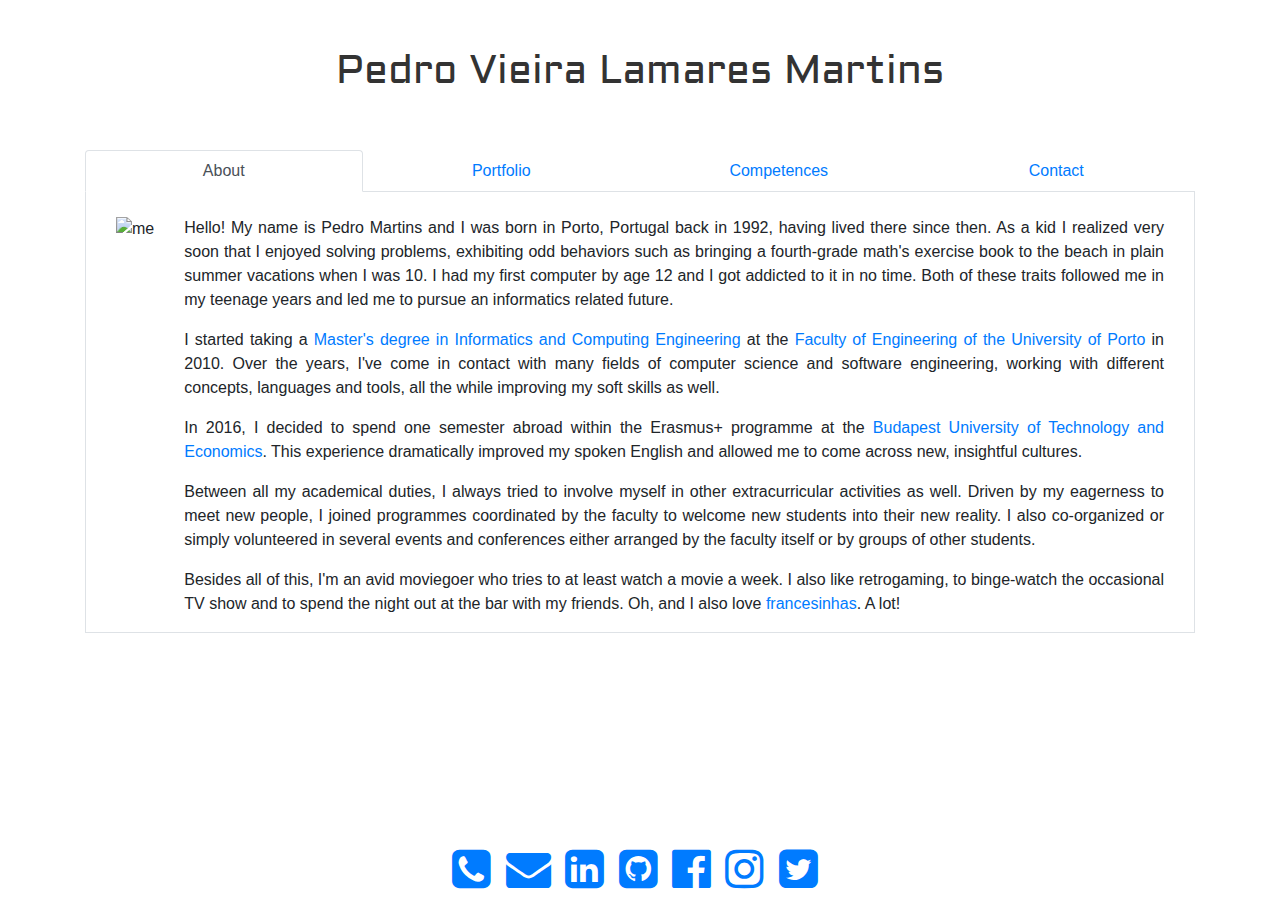
==== index.html @ bac36795 "Added structure, about and projects page." ====
<!DOCTYPE html>
<html lang="en">

<head>
    <title>Pedro Martins | Software Engineer</title>
    <meta charset="utf-8">
    <meta name="viewport" content="width=device-width, initial-scale=1">
    <link rel="stylesheet" href="https://cdnjs.cloudflare.com/ajax/libs/font-awesome/4.7.0/css/font-awesome.min.css">
    <link rel="stylesheet" href="https://maxcdn.bootstrapcdn.com/bootstrap/4.1.0/css/bootstrap.min.css">
    <link rel="stylesheet" type="text/css" href="css/myStyle.css">

    <link href='https://fonts.googleapis.com/css?family=Aldrich' rel='stylesheet'>
    <script src="https://ajax.googleapis.com/ajax/libs/jquery/3.3.1/jquery.min.js"></script>
    <script src="https://cdnjs.cloudflare.com/ajax/libs/popper.js/1.14.0/umd/popper.min.js"></script>
    <script src="https://maxcdn.bootstrapcdn.com/bootstrap/4.1.0/js/bootstrap.min.js"></script>

    <script>
        $(function() {
            $("#aboutTabContent").load("html/about.html");
            $("#projectsTabContent").load("html/projects.html");
			$('[data-toggle="popover"]').popover();  
        });		
    </script>

</head>

<body>
    <div id="nameID" class="container">
        <h1 id="myName" class="text-center">Pedro Vieira Lamares Martins</h1>
    </div>
    <div class="container">
        <ul class="nav nav-tabs nav-justified" role="tablist">
            <li class="nav-item">
                <a class="nav-link active" data-toggle="tab" href="#aboutTab">About</a>
            </li>
            <li class="nav-item">
                <a class="nav-link" data-toggle="tab" href="#projectsTab">Portfolio</a>
            </li>
            <li class="nav-item">
                <a class="nav-link" data-toggle="tab" href="#menu2">Competences</a>
            </li>
            <li class="nav-item">
                <a class="nav-link" data-toggle="tab" href="#menu3">Contact</a>
            </li>
        </ul>

        <!-- Tab panes -->
        <div class="tab-content">
            <div id="aboutTab" class="container fade show tab-pane active border border-top-0">
                <br>
                <div id="aboutTabContent"></div>
            </div>

            <div id="projectsTab" class="container tab-pane fade border border-top-0">
                <br>
                <div id="projectsTabContent"></div>
            </div>

            <div id="menu2" class="container tab-pane fade border border-top-0">
                <br>
                <h3>Menu 2</h3>
                <p>Sed ut Sed ut perspiciatis unde omnis iste natus error sit voluptatem accusantium doloremque laudantium, totam rem aperiam.Sed ut perspiciatis unde omnis iste natus error sit voluptatem accusantium doloremque laudantium, totam rem aperiam.Sed ut perspiciatis unde omnis iste natus error sit voluptatem accusantium doloremque laudantium, totam rem aperiam.Sed ut perspiciatis unde omnis iste natus error sit voluptatem accusantium doloremque laudantium, totam rem aperiam.Sed ut perspiciatis unde omnis iste natus error sit voluptatem accusantium doloremque laudantium, totam rem aperiam.Sed ut perspiciatis unde omnis iste natus error sit voluptatem accusantium doloremque laudantium, totam rem aperiam.Sed ut perspiciatis unde omnis iste natus error sit voluptatem accusantium doloremque laudantium, totam rem aperiam.Sed ut perspiciatis unde omnis iste natus error sit voluptatem accusantium doloremque laudantium, totam rem aperiam.Sed ut perspiciatis unde omnis iste natus error sit voluptatem accusantium doloremque laudantium, totam rem aperiam.Sed ut perspiciatis unde omnis iste natus error sit voluptatem accusantium doloremque laudantium, totam rem aperiam.Sed ut perspiciatis unde omnis iste natus error sit voluptatem accusantium doloremque laudantium, totam rem aperiam.Sed ut perspiciatis unde omnis iste natus error sit voluptatem accusantium doloremque laudantium, totam rem aperiam.Sed ut perspiciatis unde omnis iste natus error sit voluptatem accusantium doloremque laudantium, totam rem aperiam.Sed ut perspiciatis unde omnis iste natus error sit voluptatem accusantium doloremque laudantium, totam rem aperiam.Sed ut perspiciatis unde omnis iste natus error sit voluptatem accusantium doloremque laudantium, totam rem aperiam.Sed ut perspiciatis unde omnis iste natus error sit voluptatem accusantium doloremque laudantium, totam rem aperiam.Sed ut perspiciatis unde omnis iste natus error sit voluptatem accusantium doloremque laudantium, totam rem aperiam.Sed ut perspiciatis unde omnis iste natus error sit voluptatem accusantium doloremque laudantium, totam rem aperiam.Sed ut perspiciatis unde omnis iste natus error sit voluptatem accusantium doloremque laudantium, totam rem aperiam.Sed ut perspiciatis unde omnis iste natus error sit voluptatem accusantium doloremque laudantium, totam rem aperiam.Sed ut perspiciatis unde omnis iste natus error sit voluptatem accusantium doloremque laudantium, totam rem aperiam.Sed ut perspiciatis unde omnis iste natus error sit voluptatem accusantium doloremque laudantium, totam rem aperiam.Sed ut perspiciatis unde omnis iste natus error sit voluptatem accusantium doloremque laudantium, totam rem aperiam.Sed ut perspiciatis unde omnis iste natus error sit voluptatem accusantium doloremque laudantium, totam rem aperiam.Sed ut perspiciatis unde omnis iste natus error sit voluptatem accusantium doloremque laudantium, totam rem aperiam.Sed ut perspiciatis unde omnis iste natus error sit voluptatem accusantium doloremque laudantium, totam rem aperiam.Sed ut perspiciatis unde omnis iste natus error sit voluptatem accusantium doloremque laudantium, totam rem aperiam.Sed ut perspiciatis unde omnis iste natus error sit voluptatem accusantium doloremque laudantium, totam rem aperiam.Sed ut perspiciatis unde omnis iste natus error sit voluptatem accusantium doloremque laudantium, totam rem aperiam.Sed ut perspiciatis unde omnis iste natus error sit voluptatem accusantium doloremque laudantium, totam rem aperiam.Sed ut perspiciatis unde omnis iste natus error sit voluptatem accusantium doloremque laudantium, totam rem aperiam.perspiciatis unde omnis iste natus error sit voluptatem accusantium doloremque laudantium, totam rem aperiam.</p>
            </div>
            <div id="menu3" class="container tab-pane fade border border-top-0">
                <br>
                <h3>Menu 3</h3>
                <p>Sed ut Sed ut perspiciatis unde omnis iste natus error sit voluptatem accusantium doloremque laudantium, totam rem aperiam.Sed ut perspiciatis unde omnis iste natus error sit voluptatem accusantium doloremque laudantium, totam rem aperiam.Sed ut perspiciatis unde omnis iste natus error sit voluptatem accusantium doloremque laudantium, totam rem aperiam.Sed ut perspiciatis unde omnis iste natus error sit voluptatem accusantium doloremque laudantium, totam rem aperiam.Sed ut perspiciatis unde omnis iste natus error sit voluptatem accusantium doloremque laudantium, totam rem aperiam.Sed ut perspiciatis unde omnis iste natus error sit voluptatem accusantium doloremque laudantium, totam rem aperiam.Sed ut perspiciatis unde omnis iste natus error sit voluptatem accusantium doloremque laudantium, totam rem aperiam.Sed ut perspiciatis unde omnis iste natus error sit voluptatem accusantium doloremque laudantium, totam rem aperiam.Sed ut perspiciatis unde omnis iste natus error sit voluptatem accusantium doloremque laudantium, totam rem aperiam.Sed ut perspiciatis unde omnis iste natus error sit voluptatem accusantium doloremque laudantium, totam rem aperiam.Sed ut perspiciatis unde omnis iste natus error sit voluptatem accusantium doloremque laudantium, totam rem aperiam.Sed ut perspiciatis unde omnis iste natus error sit voluptatem accusantium doloremque laudantium, totam rem aperiam.Sed ut perspiciatis unde omnis iste natus error sit voluptatem accusantium doloremque laudantium, totam rem aperiam.Sed ut perspiciatis unde omnis iste natus error sit voluptatem accusantium doloremque laudantium, totam rem aperiam.Sed ut perspiciatis unde omnis iste natus error sit voluptatem accusantium doloremque laudantium, totam rem aperiam.Sed ut perspiciatis unde omnis iste natus error sit voluptatem accusantium doloremque laudantium, totam rem aperiam.Sed ut perspiciatis unde omnis iste natus error sit voluptatem accusantium doloremque laudantium, totam rem aperiam.Sed ut perspiciatis unde omnis iste natus error sit voluptatem accusantium doloremque laudantium, totam rem aperiam.Sed ut perspiciatis unde omnis iste natus error sit voluptatem accusantium doloremque laudantium, totam rem aperiam.Sed ut perspiciatis unde omnis iste natus error sit voluptatem accusantium doloremque laudantium, totam rem aperiam.Sed ut perspiciatis unde omnis iste natus error sit voluptatem accusantium doloremque laudantium, totam rem aperiam.Sed ut perspiciatis unde omnis iste natus error sit voluptatem accusantium doloremque laudantium, totam rem aperiam.Sed ut perspiciatis unde omnis iste natus error sit voluptatem accusantium doloremque laudantium, totam rem aperiam.Sed ut perspiciatis unde omnis iste natus error sit voluptatem accusantium doloremque laudantium, totam rem aperiam.Sed ut perspiciatis unde omnis iste natus error sit voluptatem accusantium doloremque laudantium, totam rem aperiam.Sed ut perspiciatis unde omnis iste natus error sit voluptatem accusantium doloremque laudantium, totam rem aperiam.Sed ut perspiciatis unde omnis iste natus error sit voluptatem accusantium doloremque laudantium, totam rem aperiam.Sed ut perspiciatis unde omnis iste natus error sit voluptatem accusantium doloremque laudantium, totam rem aperiam.Sed ut perspiciatis unde omnis iste natus error sit voluptatem accusantium doloremque laudantium, totam rem aperiam.Sed ut perspiciatis unde omnis iste natus error sit voluptatem accusantium doloremque laudantium, totam rem aperiam.Sed ut perspiciatis unde omnis iste natus error sit voluptatem accusantium doloremque laudantium, totam rem aperiam.perspiciatis unde omnis iste natus error sit voluptatem accusantium doloremque laudantium, totam rem aperiam.</p>
            </div>
        </div>
    </div>

    <footer class="footer">
		<a href="#" data-toggle="popover" data-placement="top" data-trigger="focus" data-content="+351 913291154"><i class="iconsFooter fa fa-phone-square"></i></a>
		<a href="#" data-toggle="popover" data-placement="top" data-trigger="focus" data-content="pedrovlmartins@gmail.com"><i class="iconsFooter fa fa-envelope"></i></a>
        <a href="https://www.linkedin.com/in/pedrovlmartins/" class="iconsFooter" title="Linkedin"><i class="fa fa-linkedin-square"></i></a>
        <a href="https://github.com/pedrovlmartins" class="iconsFooter" title="GitHub"><i class="fa fa-github-square"></i></a>
        <a href="https://www.facebook.com/pedrovlmartins" class="iconsFooter" title="Facebook"><i class="fa fa-facebook-official"></i></a>
        <a href="https://www.instagram.com/pedrovlmartins/" class="iconsFooter" title="Instagram"><i class="fa fa-instagram"></i></a>
        <a href="https://twitter.com/pedrovlmartins" class="iconsFooter" title="Twitter"><i class="fa fa-twitter-square"></i></a>
    </footer>
</body>

</html>
---- css/myStyle.css ----
#nameID {
     width: 100%;
     color: #333333;
     height: 150px;
     margin: 0 auto;
     overflow: hidden;
     padding: 10px 0;
     align-items: center;
     justify-content: space-around;
     display: flex;
     font-family: 'Aldrich';
     font-size: 22px;
     float: none;
}
 #aboutTextID {
     text-align: justify;
     text-justify: inter-word;
}
 html {
     position: relative;
     min-height: 100%;
}
 body {
     margin-bottom: 60px;
    /* Margin bottom by footer height */
}
 .footer {
	 display: inline;
     position: absolute;
     bottom: 0;
     width: 100%;
     height: 60px;
    /* Set the fixed height of the footer here */
     line-height: 60px;
    /* Vertically center the text there */
     text-align: center;
     vertical-align: middle;
     background-color: white;
}
.iconsFooter {
	font-size: 45px;
	letter-spacing: 10px;
}
.nonIconsFooter {
	
	margin-right: 10px;
}
 .image {
     opacity: 1;
     display: block;
     width: 100%;
     height: auto;
     transition: .5s ease;
     backface-visibility: hidden;
}
 .middle {
     transition: .5s ease;
     opacity: 0;
     position: absolute;
     top: 50%;
     left: 50%;
     transform: translate(-50%, -50%);
     -ms-transform: translate(-50%, -50%) 
}
 .selectedImage:hover .image {
     opacity: 0.2;
}
 .selectedImage:hover .middle {
     opacity: 1;
}
 .text {
     font-family: 'Aldrich';
     font-weight: bold;
     text-align: justify;
     text-justify: inter-word;
     color: green;
     font-size: 16px;
     padding: 16px 32px;
}
 .selectedImage .caption {
     text-align: center;
     vertical-align: middle;
}
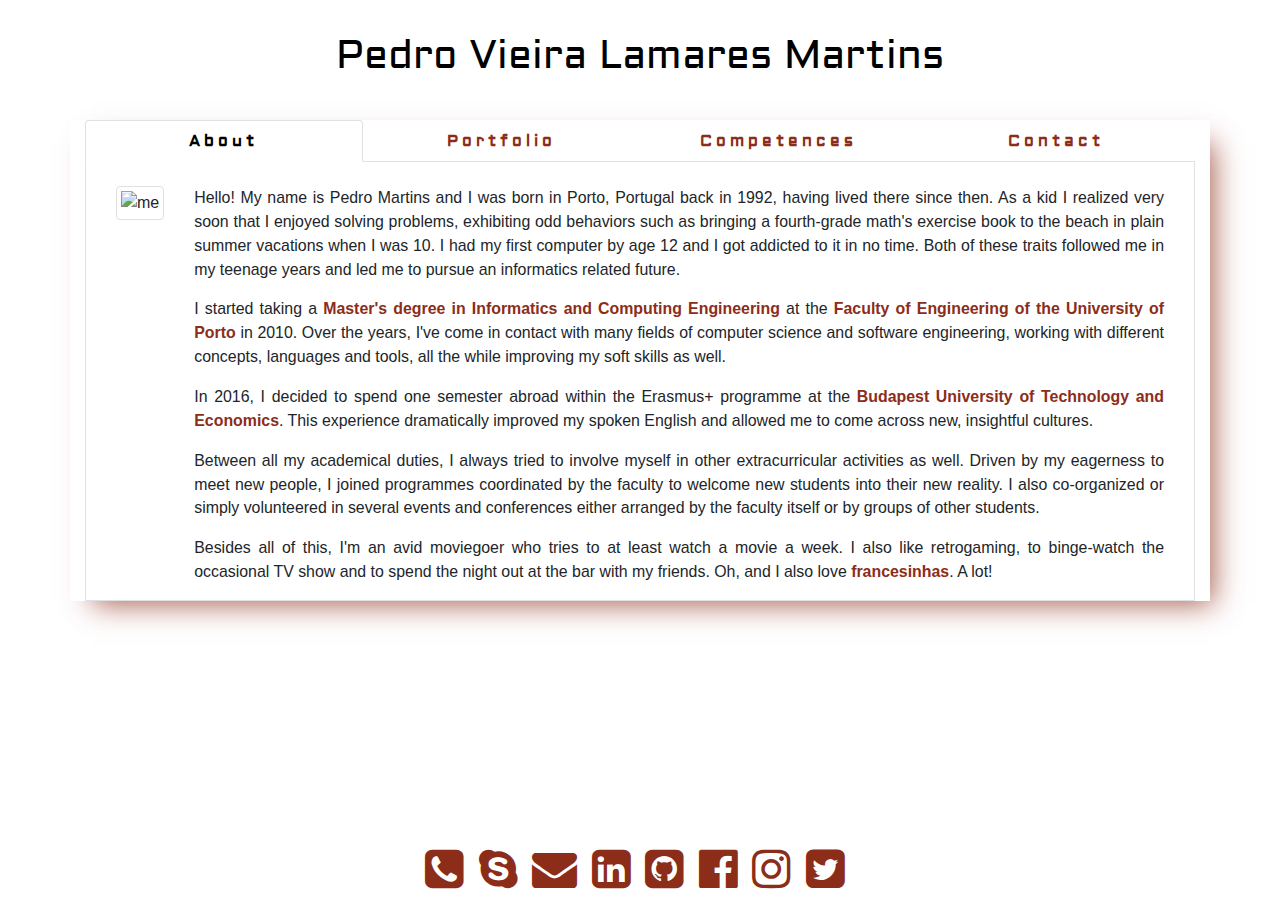
==== commit 5e3fe805: "Completed projects section, added structure to competences sections, improved front-end" ====
--- a/index.html
+++ b/index.html
@@ -18,6 +18,7 @@
         $(function() {
             $("#aboutTabContent").load("html/about.html");
             $("#projectsTabContent").load("html/projects.html");
+			$("#competencesTabContent").load("html/competences.html");
 			$('[data-toggle="popover"]').popover();  
         });		
     </script>
@@ -28,7 +29,7 @@
     <div id="nameID" class="container">
         <h1 id="myName" class="text-center">Pedro Vieira Lamares Martins</h1>
     </div>
-    <div class="container">
+    <div id="mainContainer" class="container">
         <ul class="nav nav-tabs nav-justified" role="tablist">
             <li class="nav-item">
                 <a class="nav-link active" data-toggle="tab" href="#aboutTab">About</a>
@@ -37,7 +38,7 @@
                 <a class="nav-link" data-toggle="tab" href="#projectsTab">Portfolio</a>
             </li>
             <li class="nav-item">
-                <a class="nav-link" data-toggle="tab" href="#menu2">Competences</a>
+                <a class="nav-link" data-toggle="tab" href="#competencesTab">Competences</a>
             </li>
             <li class="nav-item">
                 <a class="nav-link" data-toggle="tab" href="#menu3">Contact</a>
@@ -56,10 +57,9 @@
                 <div id="projectsTabContent"></div>
             </div>
 
-            <div id="menu2" class="container tab-pane fade border border-top-0">
+            <div id="competencesTab" class="container tab-pane fade border border-top-0">
                 <br>
-                <h3>Menu 2</h3>
-                <p>Sed ut Sed ut perspiciatis unde omnis iste natus error sit voluptatem accusantium doloremque laudantium, totam rem aperiam.Sed ut perspiciatis unde omnis iste natus error sit voluptatem accusantium doloremque laudantium, totam rem aperiam.Sed ut perspiciatis unde omnis iste natus error sit voluptatem accusantium doloremque laudantium, totam rem aperiam.Sed ut perspiciatis unde omnis iste natus error sit voluptatem accusantium doloremque laudantium, totam rem aperiam.Sed ut perspiciatis unde omnis iste natus error sit voluptatem accusantium doloremque laudantium, totam rem aperiam.Sed ut perspiciatis unde omnis iste natus error sit voluptatem accusantium doloremque laudantium, totam rem aperiam.Sed ut perspiciatis unde omnis iste natus error sit voluptatem accusantium doloremque laudantium, totam rem aperiam.Sed ut perspiciatis unde omnis iste natus error sit voluptatem accusantium doloremque laudantium, totam rem aperiam.Sed ut perspiciatis unde omnis iste natus error sit voluptatem accusantium doloremque laudantium, totam rem aperiam.Sed ut perspiciatis unde omnis iste natus error sit voluptatem accusantium doloremque laudantium, totam rem aperiam.Sed ut perspiciatis unde omnis iste natus error sit voluptatem accusantium doloremque laudantium, totam rem aperiam.Sed ut perspiciatis unde omnis iste natus error sit voluptatem accusantium doloremque laudantium, totam rem aperiam.Sed ut perspiciatis unde omnis iste natus error sit voluptatem accusantium doloremque laudantium, totam rem aperiam.Sed ut perspiciatis unde omnis iste natus error sit voluptatem accusantium doloremque laudantium, totam rem aperiam.Sed ut perspiciatis unde omnis iste natus error sit voluptatem accusantium doloremque laudantium, totam rem aperiam.Sed ut perspiciatis unde omnis iste natus error sit voluptatem accusantium doloremque laudantium, totam rem aperiam.Sed ut perspiciatis unde omnis iste natus error sit voluptatem accusantium doloremque laudantium, totam rem aperiam.Sed ut perspiciatis unde omnis iste natus error sit voluptatem accusantium doloremque laudantium, totam rem aperiam.Sed ut perspiciatis unde omnis iste natus error sit voluptatem accusantium doloremque laudantium, totam rem aperiam.Sed ut perspiciatis unde omnis iste natus error sit voluptatem accusantium doloremque laudantium, totam rem aperiam.Sed ut perspiciatis unde omnis iste natus error sit voluptatem accusantium doloremque laudantium, totam rem aperiam.Sed ut perspiciatis unde omnis iste natus error sit voluptatem accusantium doloremque laudantium, totam rem aperiam.Sed ut perspiciatis unde omnis iste natus error sit voluptatem accusantium doloremque laudantium, totam rem aperiam.Sed ut perspiciatis unde omnis iste natus error sit voluptatem accusantium doloremque laudantium, totam rem aperiam.Sed ut perspiciatis unde omnis iste natus error sit voluptatem accusantium doloremque laudantium, totam rem aperiam.Sed ut perspiciatis unde omnis iste natus error sit voluptatem accusantium doloremque laudantium, totam rem aperiam.Sed ut perspiciatis unde omnis iste natus error sit voluptatem accusantium doloremque laudantium, totam rem aperiam.Sed ut perspiciatis unde omnis iste natus error sit voluptatem accusantium doloremque laudantium, totam rem aperiam.Sed ut perspiciatis unde omnis iste natus error sit voluptatem accusantium doloremque laudantium, totam rem aperiam.Sed ut perspiciatis unde omnis iste natus error sit voluptatem accusantium doloremque laudantium, totam rem aperiam.Sed ut perspiciatis unde omnis iste natus error sit voluptatem accusantium doloremque laudantium, totam rem aperiam.perspiciatis unde omnis iste natus error sit voluptatem accusantium doloremque laudantium, totam rem aperiam.</p>
+                <div id="competencesTabContent"></div>
             </div>
             <div id="menu3" class="container tab-pane fade border border-top-0">
                 <br>
@@ -70,8 +70,9 @@
     </div>
 
     <footer class="footer">
-		<a href="#" data-toggle="popover" data-placement="top" data-trigger="focus" data-content="+351 913291154"><i class="iconsFooter fa fa-phone-square"></i></a>
-		<a href="#" data-toggle="popover" data-placement="top" data-trigger="focus" data-content="pedrovlmartins@gmail.com"><i class="iconsFooter fa fa-envelope"></i></a>
+		<a href="#" title="Phone number" data-toggle="popover" data-placement="top" data-trigger="focus" data-content="(+351) 913291154"><i class="iconsFooter fa fa-phone-square"></i></a>
+		<a href="#" title="Skype" data-toggle="popover" data-placement="top" data-trigger="focus" data-content="+351 913291154"><i class="iconsFooter fa fa-skype"></i></a>
+		<a href="#" title="E-mail adress" data-toggle="popover" data-placement="top" data-trigger="focus" data-content="pedrovlmartins@gmail.com"><i class="iconsFooter fa fa-envelope"></i></a>
         <a href="https://www.linkedin.com/in/pedrovlmartins/" class="iconsFooter" title="Linkedin"><i class="fa fa-linkedin-square"></i></a>
         <a href="https://github.com/pedrovlmartins" class="iconsFooter" title="GitHub"><i class="fa fa-github-square"></i></a>
         <a href="https://www.facebook.com/pedrovlmartins" class="iconsFooter" title="Facebook"><i class="fa fa-facebook-official"></i></a>
--- a/css/myStyle.css
+++ b/css/myStyle.css
@@ -1,7 +1,42 @@
+a {
+	color: rgb(140, 45, 25);
+	font-weight: bold;
+}
+
+a:hover, a:active, a:focus {
+	color: black;
+	font-weight: bold;
+}
+
+.nav-tabs .nav-link.active {
+	color: black;
+	font-weight: bold;
+}
+
+.btn-dark {
+    color: white;
+    background-color: rgb(140, 45, 25);
+    border-color: rgb(140, 45, 25);
+}
+
+.btn-dark:hover {
+    color: white;
+    background-color: black;
+    border-color: black;
+}
+
+.popover-body, .popover-header {
+    color: black;
+	font-family: 'Aldrich';
+	font-weight: bold;
+    font-size: 15px;
+	text-align: center;
+}
+
 #nameID {
      width: 100%;
-     color: #333333;
-     height: 150px;
+     color: black;
+     height: 120px;
      margin: 0 auto;
      overflow: hidden;
      padding: 10px 0;
@@ -12,9 +47,15 @@
      font-size: 22px;
      float: none;
 }
+#mainContainer {
+	-webkit-box-shadow: 13px 13px 28px -10px rgba(140,45,25,0.77);
+	-moz-box-shadow: 13px 13px 28px -10px rgba(140,45,25,0.77);
+	box-shadow: 13px 13px 28px -10px rgba(140,45,25,0.77);
+}
  #aboutTextID {
      text-align: justify;
      text-justify: inter-word;
+	 font-size: 15.9px;
 }
  html {
      position: relative;
@@ -24,6 +65,26 @@
      margin-bottom: 60px;
     /* Margin bottom by footer height */
 }
+
+.nav-item {
+	font-family: 'Aldrich';
+	font-weight: bold;
+	letter-spacing: 4px;
+}
+
+.iconCompetences {
+	text-align: center;
+  margin-left: auto;
+  margin-right: auto;
+  position: relative;
+  top: 50%;
+  transform: translateY(-50%);
+}
+
+.keltest {
+	margin-bottom: 1em;
+}
+
  .footer {
 	 display: inline;
      position: absolute;
@@ -52,6 +113,7 @@
      height: auto;
      transition: .5s ease;
      backface-visibility: hidden;
+	 border: 1px solid black;
 }
  .middle {
      transition: .5s ease;
@@ -73,10 +135,11 @@
      font-weight: bold;
      text-align: justify;
      text-justify: inter-word;
-     color: green;
+     color: black;
      font-size: 16px;
      padding: 16px 32px;
 }
+
  .selectedImage .caption {
      text-align: center;
      vertical-align: middle;
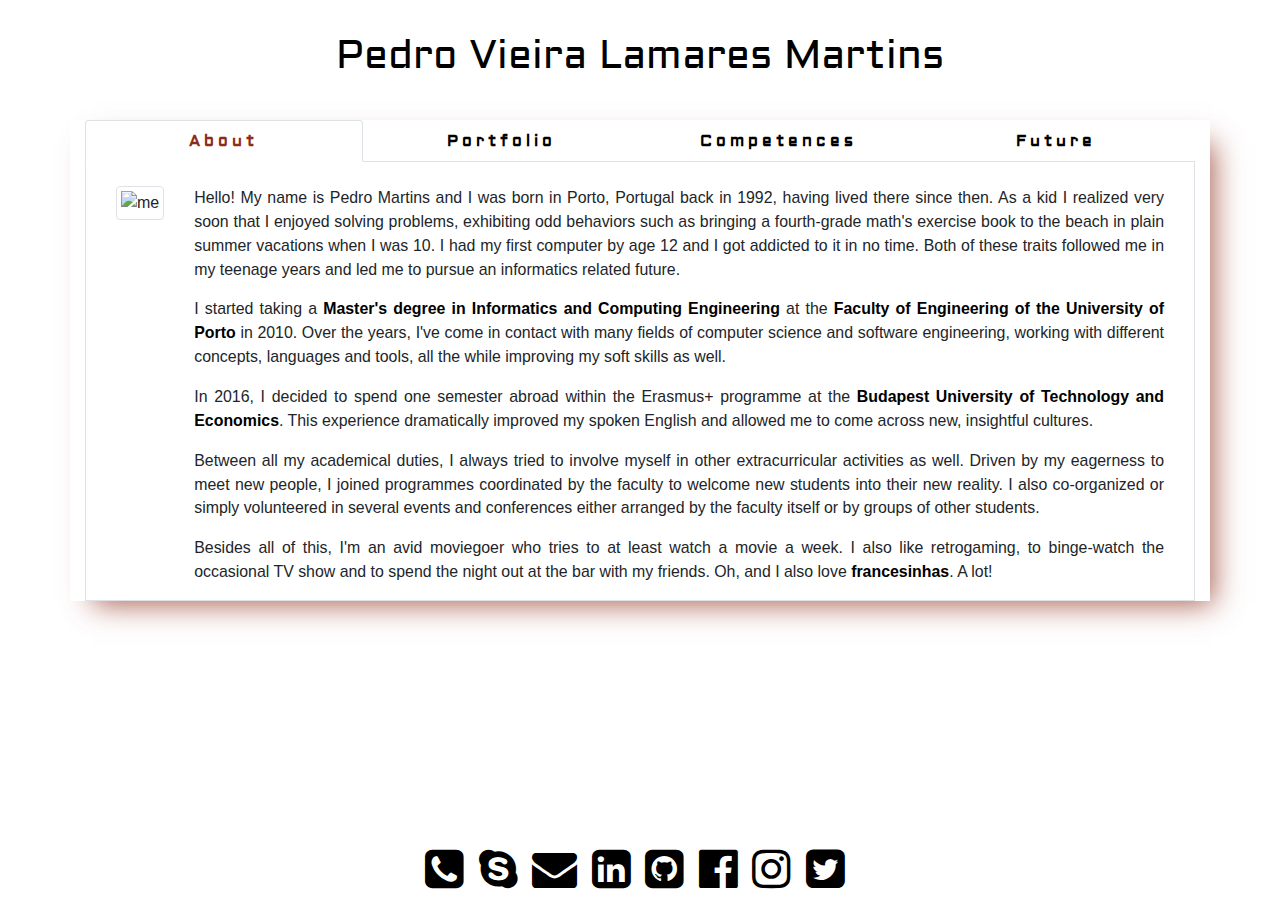
==== commit 91403455: "Small fixes" ====
--- a/index.html
+++ b/index.html
@@ -41,7 +41,7 @@
                 <a class="nav-link" data-toggle="tab" href="#competencesTab">Competences</a>
             </li>
             <li class="nav-item">
-                <a class="nav-link" data-toggle="tab" href="#menu3">Contact</a>
+                <a class="nav-link" data-toggle="tab" href="#menu3">Future</a>
             </li>
         </ul>
 
@@ -72,7 +72,7 @@
     <footer class="footer">
 		<a href="#" title="Phone number" data-toggle="popover" data-placement="top" data-trigger="focus" data-content="(+351) 913291154"><i class="iconsFooter fa fa-phone-square"></i></a>
 		<a href="#" title="Skype" data-toggle="popover" data-placement="top" data-trigger="focus" data-content="+351 913291154"><i class="iconsFooter fa fa-skype"></i></a>
-		<a href="#" title="E-mail adress" data-toggle="popover" data-placement="top" data-trigger="focus" data-content="pedrovlmartins@gmail.com"><i class="iconsFooter fa fa-envelope"></i></a>
+		<a href="#" title="E-mail address" data-toggle="popover" data-placement="top" data-trigger="focus" data-content="pedrovlmartins@gmail.com"><i class="iconsFooter fa fa-envelope"></i></a>
         <a href="https://www.linkedin.com/in/pedrovlmartins/" class="iconsFooter" title="Linkedin"><i class="fa fa-linkedin-square"></i></a>
         <a href="https://github.com/pedrovlmartins" class="iconsFooter" title="GitHub"><i class="fa fa-github-square"></i></a>
         <a href="https://www.facebook.com/pedrovlmartins" class="iconsFooter" title="Facebook"><i class="fa fa-facebook-official"></i></a>
--- a/css/myStyle.css
+++ b/css/myStyle.css
@@ -1,15 +1,26 @@
 a {
+	color: black;
+	font-weight: bold;
+}
+
+h6 {
+	color: rgb(140, 45, 25);
+	text-align: center;
+	font-weight: bold;
+	font-family: 'Aldrich';
+}
+
+.rightAlign {
+	text-align: right;
+}
+
+a:hover, a:active, a:focus {
 	color: rgb(140, 45, 25);
 	font-weight: bold;
 }
 
-a:hover, a:active, a:focus {
-	color: black;
-	font-weight: bold;
-}
-
 .nav-tabs .nav-link.active {
-	color: black;
+	color: rgb(140, 45, 25);
 	font-weight: bold;
 }
 
@@ -63,7 +74,6 @@
 }
  body {
      margin-bottom: 60px;
-    /* Margin bottom by footer height */
 }
 
 .nav-item {
@@ -73,7 +83,8 @@
 }
 
 .iconCompetences {
-	text-align: center;
+  color: black;
+  text-align: center;
   margin-left: auto;
   margin-right: auto;
   position: relative;
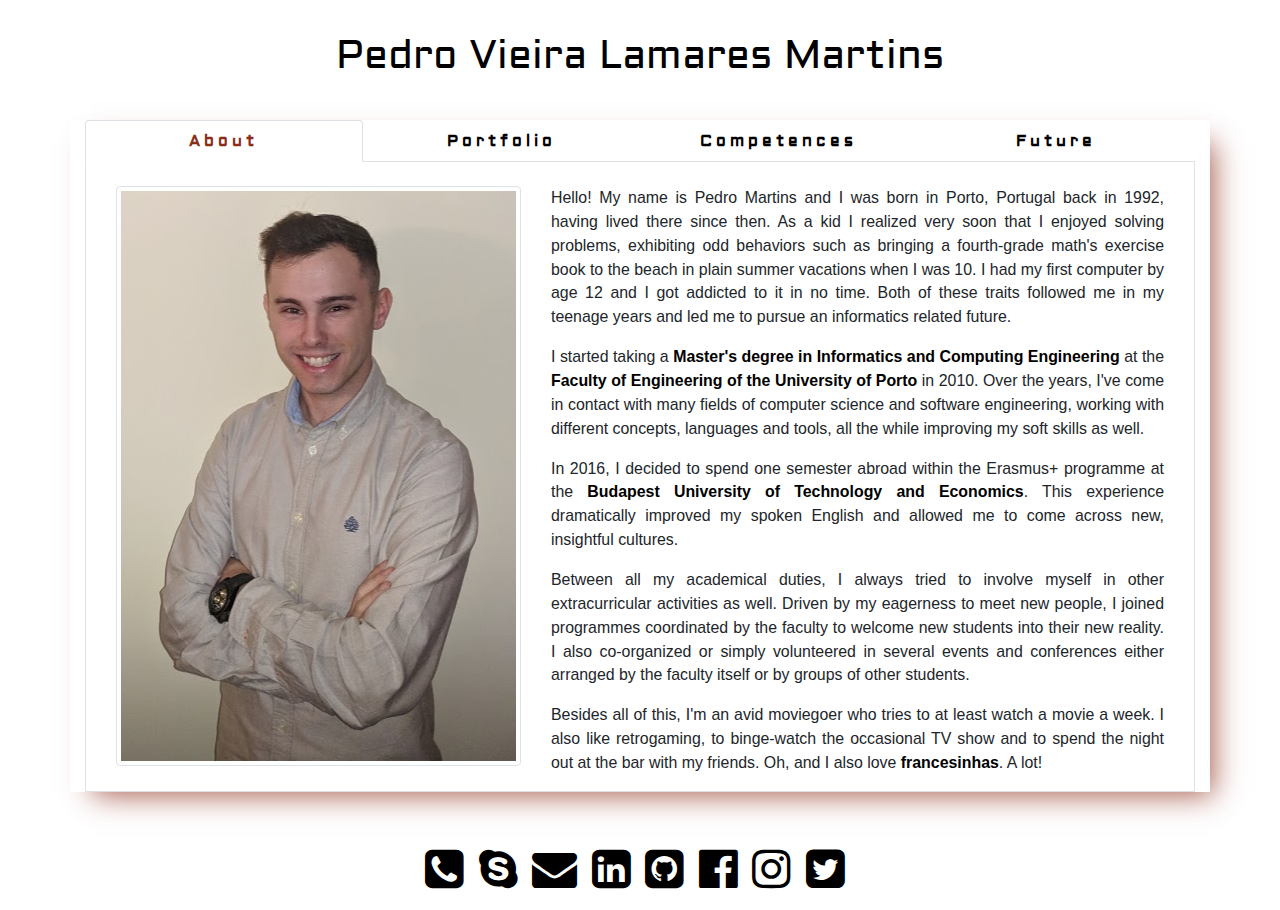
==== commit fcd7b6d6: "Name change" ====
--- a/index.html
+++ b/index.html
@@ -2,7 +2,7 @@
 <html lang="en">
 
 <head>
-    <title>Pedro Martins | Software Engineer</title>
+    <title>Pedro Martins | Software Developer</title>
     <meta charset="utf-8">
     <meta name="viewport" content="width=device-width, initial-scale=1">
     <link rel="stylesheet" href="https://cdnjs.cloudflare.com/ajax/libs/font-awesome/4.7.0/css/font-awesome.min.css">
@@ -19,6 +19,7 @@
             $("#aboutTabContent").load("html/about.html");
             $("#projectsTabContent").load("html/projects.html");
 			$("#competencesTabContent").load("html/competences.html");
+			$("#futureTabContent").load("html/future.html");
 			$('[data-toggle="popover"]').popover();  
         });		
     </script>
@@ -41,11 +42,10 @@
                 <a class="nav-link" data-toggle="tab" href="#competencesTab">Competences</a>
             </li>
             <li class="nav-item">
-                <a class="nav-link" data-toggle="tab" href="#menu3">Future</a>
+                <a class="nav-link" data-toggle="tab" href="#futureTab">Future</a>
             </li>
         </ul>
 
-        <!-- Tab panes -->
         <div class="tab-content">
             <div id="aboutTab" class="container fade show tab-pane active border border-top-0">
                 <br>
@@ -61,10 +61,9 @@
                 <br>
                 <div id="competencesTabContent"></div>
             </div>
-            <div id="menu3" class="container tab-pane fade border border-top-0">
-                <br>
-                <h3>Menu 3</h3>
-                <p>Sed ut Sed ut perspiciatis unde omnis iste natus error sit voluptatem accusantium doloremque laudantium, totam rem aperiam.Sed ut perspiciatis unde omnis iste natus error sit voluptatem accusantium doloremque laudantium, totam rem aperiam.Sed ut perspiciatis unde omnis iste natus error sit voluptatem accusantium doloremque laudantium, totam rem aperiam.Sed ut perspiciatis unde omnis iste natus error sit voluptatem accusantium doloremque laudantium, totam rem aperiam.Sed ut perspiciatis unde omnis iste natus error sit voluptatem accusantium doloremque laudantium, totam rem aperiam.Sed ut perspiciatis unde omnis iste natus error sit voluptatem accusantium doloremque laudantium, totam rem aperiam.Sed ut perspiciatis unde omnis iste natus error sit voluptatem accusantium doloremque laudantium, totam rem aperiam.Sed ut perspiciatis unde omnis iste natus error sit voluptatem accusantium doloremque laudantium, totam rem aperiam.Sed ut perspiciatis unde omnis iste natus error sit voluptatem accusantium doloremque laudantium, totam rem aperiam.Sed ut perspiciatis unde omnis iste natus error sit voluptatem accusantium doloremque laudantium, totam rem aperiam.Sed ut perspiciatis unde omnis iste natus error sit voluptatem accusantium doloremque laudantium, totam rem aperiam.Sed ut perspiciatis unde omnis iste natus error sit voluptatem accusantium doloremque laudantium, totam rem aperiam.Sed ut perspiciatis unde omnis iste natus error sit voluptatem accusantium doloremque laudantium, totam rem aperiam.Sed ut perspiciatis unde omnis iste natus error sit voluptatem accusantium doloremque laudantium, totam rem aperiam.Sed ut perspiciatis unde omnis iste natus error sit voluptatem accusantium doloremque laudantium, totam rem aperiam.Sed ut perspiciatis unde omnis iste natus error sit voluptatem accusantium doloremque laudantium, totam rem aperiam.Sed ut perspiciatis unde omnis iste natus error sit voluptatem accusantium doloremque laudantium, totam rem aperiam.Sed ut perspiciatis unde omnis iste natus error sit voluptatem accusantium doloremque laudantium, totam rem aperiam.Sed ut perspiciatis unde omnis iste natus error sit voluptatem accusantium doloremque laudantium, totam rem aperiam.Sed ut perspiciatis unde omnis iste natus error sit voluptatem accusantium doloremque laudantium, totam rem aperiam.Sed ut perspiciatis unde omnis iste natus error sit voluptatem accusantium doloremque laudantium, totam rem aperiam.Sed ut perspiciatis unde omnis iste natus error sit voluptatem accusantium doloremque laudantium, totam rem aperiam.Sed ut perspiciatis unde omnis iste natus error sit voluptatem accusantium doloremque laudantium, totam rem aperiam.Sed ut perspiciatis unde omnis iste natus error sit voluptatem accusantium doloremque laudantium, totam rem aperiam.Sed ut perspiciatis unde omnis iste natus error sit voluptatem accusantium doloremque laudantium, totam rem aperiam.Sed ut perspiciatis unde omnis iste natus error sit voluptatem accusantium doloremque laudantium, totam rem aperiam.Sed ut perspiciatis unde omnis iste natus error sit voluptatem accusantium doloremque laudantium, totam rem aperiam.Sed ut perspiciatis unde omnis iste natus error sit voluptatem accusantium doloremque laudantium, totam rem aperiam.Sed ut perspiciatis unde omnis iste natus error sit voluptatem accusantium doloremque laudantium, totam rem aperiam.Sed ut perspiciatis unde omnis iste natus error sit voluptatem accusantium doloremque laudantium, totam rem aperiam.Sed ut perspiciatis unde omnis iste natus error sit voluptatem accusantium doloremque laudantium, totam rem aperiam.perspiciatis unde omnis iste natus error sit voluptatem accusantium doloremque laudantium, totam rem aperiam.</p>
+            <div id="futureTab" class="container tab-pane fade border border-top-0">
+				<br>
+				<div id="futureTabContent"></div>
             </div>
         </div>
     </div>
--- a/css/myStyle.css
+++ b/css/myStyle.css
@@ -1,3 +1,9 @@
+@media screen and (max-width:700px) {
+    .iconCompetences {
+        display: none;
+    }
+}
+
 a {
 	color: black;
 	font-weight: bold;
@@ -8,6 +14,26 @@
 	text-align: center;
 	font-weight: bold;
 	font-family: 'Aldrich';
+}
+
+#arrow {
+    display: block;
+    margin-left: auto;
+    margin-right: auto;
+    width: 40%;
+}
+
+.futureArrow {
+	width: 50%;
+	margin: 0 auto;
+    text-align: center;
+}
+
+.futureText {
+	width: 50%;
+	margin: 0 auto;
+    text-align: justify;
+    text-justify: inter-word;	
 }
 
 .rightAlign {
@@ -26,14 +52,14 @@
 
 .btn-dark {
     color: white;
-    background-color: rgb(140, 45, 25);
-    border-color: rgb(140, 45, 25);
+    background-color: black;
+    border-color: black;
 }
 
 .btn-dark:hover {
     color: white;
-    background-color: black;
-    border-color: black;
+    background-color: rgb(140, 45, 25);
+    border-color: rgb(140, 45, 25);
 }
 
 .popover-body, .popover-header {
@@ -96,7 +122,7 @@
 	margin-bottom: 1em;
 }
 
- .footer {
+.footer {
 	 display: inline;
      position: absolute;
      bottom: 0;
@@ -146,7 +172,7 @@
      font-weight: bold;
      text-align: justify;
      text-justify: inter-word;
-     color: black;
+     color: rgb(140, 45, 25);
      font-size: 16px;
      padding: 16px 32px;
 }
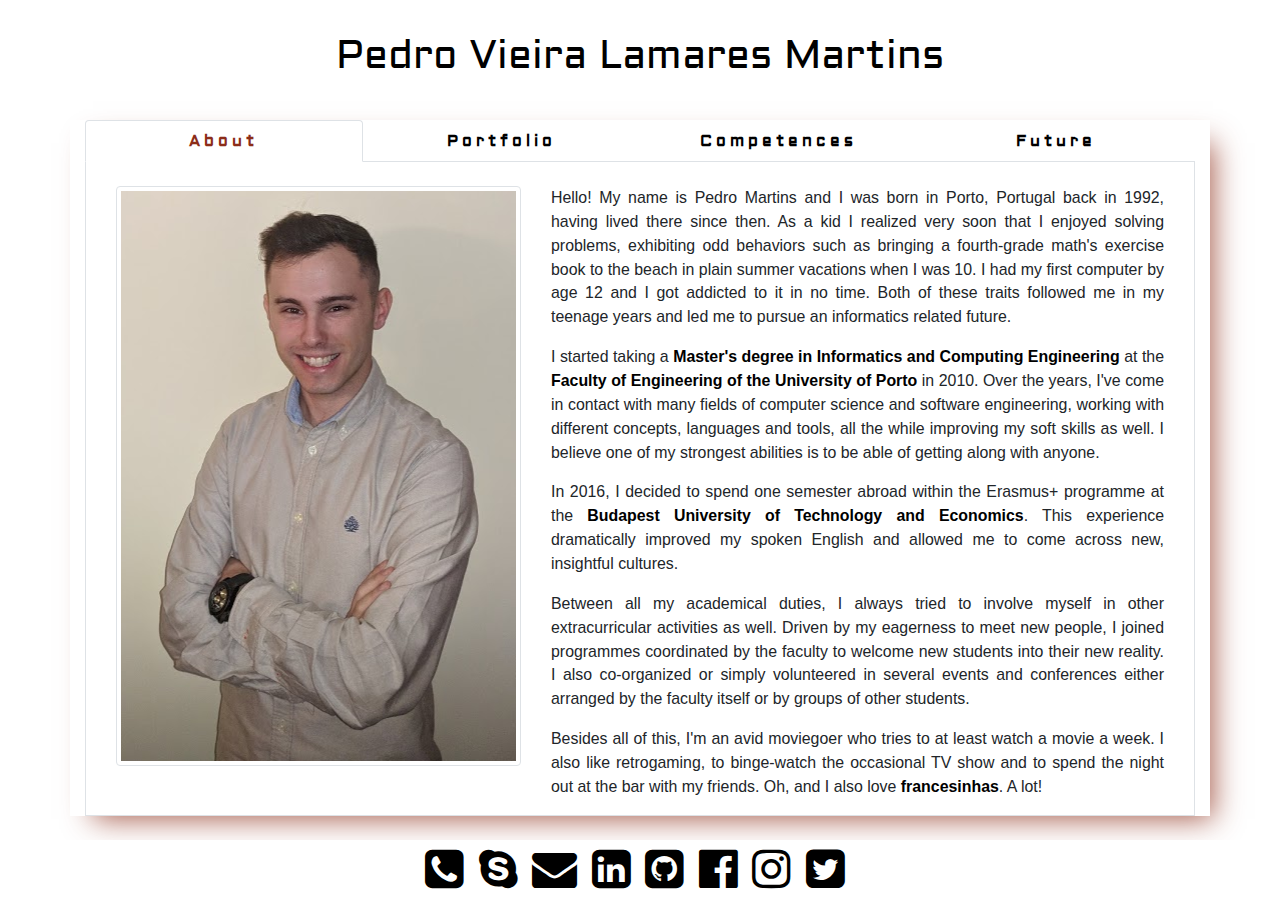
==== commit b1f69a14: "Updated with finished course" ====
--- a/index.html
+++ b/index.html
@@ -2,12 +2,13 @@
 <html lang="en">
 
 <head>
-    <title>Pedro Martins | Software Developer</title>
+    <title>Pedro Martins | Software Engineer</title>
     <meta charset="utf-8">
     <meta name="viewport" content="width=device-width, initial-scale=1">
     <link rel="stylesheet" href="https://cdnjs.cloudflare.com/ajax/libs/font-awesome/4.7.0/css/font-awesome.min.css">
     <link rel="stylesheet" href="https://maxcdn.bootstrapcdn.com/bootstrap/4.1.0/css/bootstrap.min.css">
     <link rel="stylesheet" type="text/css" href="css/myStyle.css">
+    <link rel="shortcut icon" type="image/png" href="img/favicon.png" />
 
     <link href='https://fonts.googleapis.com/css?family=Aldrich' rel='stylesheet'>
     <script src="https://ajax.googleapis.com/ajax/libs/jquery/3.3.1/jquery.min.js"></script>
@@ -18,10 +19,10 @@
         $(function() {
             $("#aboutTabContent").load("html/about.html");
             $("#projectsTabContent").load("html/projects.html");
-			$("#competencesTabContent").load("html/competences.html");
-			$("#futureTabContent").load("html/future.html");
-			$('[data-toggle="popover"]').popover();  
-        });		
+            $("#competencesTabContent").load("html/competences.html");
+            $("#futureTabContent").load("html/future.html");
+            $('[data-toggle="popover"]').popover();
+        });
     </script>
 
 </head>
@@ -62,16 +63,16 @@
                 <div id="competencesTabContent"></div>
             </div>
             <div id="futureTab" class="container tab-pane fade border border-top-0">
-				<br>
-				<div id="futureTabContent"></div>
+                <br>
+                <div id="futureTabContent"></div>
             </div>
         </div>
     </div>
 
     <footer class="footer">
-		<a href="#" title="Phone number" data-toggle="popover" data-placement="top" data-trigger="focus" data-content="(+351) 913291154"><i class="iconsFooter fa fa-phone-square"></i></a>
-		<a href="#" title="Skype" data-toggle="popover" data-placement="top" data-trigger="focus" data-content="+351 913291154"><i class="iconsFooter fa fa-skype"></i></a>
-		<a href="#" title="E-mail address" data-toggle="popover" data-placement="top" data-trigger="focus" data-content="pedrovlmartins@gmail.com"><i class="iconsFooter fa fa-envelope"></i></a>
+        <a href="#/" title="Phone number" data-toggle="popover" data-placement="top" data-trigger="focus" data-content="(+351) 913291154"><i class="iconsFooter fa fa-phone-square"></i></a>
+        <a href="#/" title="Skype" data-toggle="popover" data-placement="top" data-trigger="focus" data-content="+351 913291154"><i class="iconsFooter fa fa-skype"></i></a>
+        <a href="#/" title="E-mail address" data-toggle="popover" data-placement="top" data-trigger="focus" data-content="pedrovlmartins@gmail.com"><i class="iconsFooter fa fa-envelope"></i></a>
         <a href="https://www.linkedin.com/in/pedrovlmartins/" class="iconsFooter" title="Linkedin"><i class="fa fa-linkedin-square"></i></a>
         <a href="https://github.com/pedrovlmartins" class="iconsFooter" title="GitHub"><i class="fa fa-github-square"></i></a>
         <a href="https://www.facebook.com/pedrovlmartins" class="iconsFooter" title="Facebook"><i class="fa fa-facebook-official"></i></a>
--- a/css/myStyle.css
+++ b/css/myStyle.css
@@ -1,76 +1,85 @@
 @media screen and (max-width:700px) {
-    .iconCompetences {
-        display: none;
+     .iconCompetences {
+         display: none;
+    }
+     .futureArrow {
+         text-align: center;
+    }
+     .futureText {
+         text-align: justify;
+         text-justify: inter-word;
     }
 }
-
-a {
-	color: black;
-	font-weight: bold;
+@media screen and (min-width:701px) {
+     .futureArrow {
+         width: 50%;
+         margin: 0 auto;
+         text-align: center;
+    }
+     .futureText {
+         width: 50%;
+         margin: 0 auto;
+         text-align: justify;
+         text-justify: inter-word;
+    }
+}
+ a {
+     color: black;
+     font-weight: bold;
 }
 
-h6 {
-	color: rgb(140, 45, 25);
+.quote {
+	font-style: italic;
 	text-align: center;
-	font-weight: bold;
-	font-family: 'Aldrich';
+	line-height: 6px;
 }
 
-#arrow {
-    display: block;
-    margin-left: auto;
-    margin-right: auto;
-    width: 40%;
+.notquote {
+	text-align: center;
+	line-height: 120px;	
 }
 
-.futureArrow {
-	width: 50%;
-	margin: 0 auto;
-    text-align: center;
+ h6 {
+     color: rgb(140, 45, 25);
+     text-align: center;
+     font-weight: bold;
+     font-family: 'Aldrich';
 }
-
-.futureText {
-	width: 50%;
-	margin: 0 auto;
-    text-align: justify;
-    text-justify: inter-word;	
+ #arrow {
+     display: block;
+     margin-left: auto;
+     margin-right: auto;
+     width: 40%;
 }
-
-.rightAlign {
-	text-align: right;
+ .rightAlign {
+     text-align: right;
 }
-
-a:hover, a:active, a:focus {
-	color: rgb(140, 45, 25);
-	font-weight: bold;
+ a:hover, a:active, a:focus {
+     color: rgb(140, 45, 25);
+     font-weight: bold;
 }
-
-.nav-tabs .nav-link.active {
-	color: rgb(140, 45, 25);
-	font-weight: bold;
+ .nav-tabs .nav-link.active {
+     color: rgb(140, 45, 25);
+     font-weight: bold;
 }
-
-.btn-dark {
-    color: white;
-    background-color: black;
-    border-color: black;
+ .btn-dark {
+     color: white;
+     background-color: black;
+     border-color: black;
 }
-
-.btn-dark:hover {
-    color: white;
-    background-color: rgb(140, 45, 25);
-    border-color: rgb(140, 45, 25);
+ .btn-dark:hover {
+     color: white;
+     background-color: rgb(140, 45, 25);
+     border-color: rgb(140, 45, 25);
 }
-
-.popover-body, .popover-header {
-    color: black;
-	font-family: 'Aldrich';
-	font-weight: bold;
-    font-size: 15px;
-	text-align: center;
+ .popover-body, .popover-header {
+     color: black;
+     font-family: 'Aldrich';
+     font-weight: bold;
+     font-size: 15px;
+     text-align: center;
 }
-
-#nameID {
+ #nameID {
      width: 100%;
      color: black;
      height: 120px;
@@ -84,46 +93,42 @@
      font-size: 22px;
      float: none;
 }
-#mainContainer {
-	-webkit-box-shadow: 13px 13px 28px -10px rgba(140,45,25,0.77);
-	-moz-box-shadow: 13px 13px 28px -10px rgba(140,45,25,0.77);
-	box-shadow: 13px 13px 28px -10px rgba(140,45,25,0.77);
+ #mainContainer {
+     -webkit-box-shadow: 13px 13px 28px -10px rgba(140,45,25,0.77);
+     -moz-box-shadow: 13px 13px 28px -10px rgba(140,45,25,0.77);
+     box-shadow: 13px 13px 28px -10px rgba(140,45,25,0.77);
 }
  #aboutTextID {
      text-align: justify;
      text-justify: inter-word;
-	 font-size: 15.9px;
+     font-size: 15.9px;
 }
  html {
      position: relative;
      min-height: 100%;
 }
  body {
-     margin-bottom: 60px;
+     margin-bottom: 75px;
 }
-
-.nav-item {
-	font-family: 'Aldrich';
-	font-weight: bold;
-	letter-spacing: 4px;
+ .nav-item {
+     font-family: 'Aldrich';
+     font-weight: bold;
+     letter-spacing: 4px;
 }
-
-.iconCompetences {
-  color: black;
-  text-align: center;
-  margin-left: auto;
-  margin-right: auto;
-  position: relative;
-  top: 50%;
-  transform: translateY(-50%);
+ .iconCompetences {
+     color: black;
+     text-align: center;
+     margin-left: auto;
+     margin-right: auto;
+     position: relative;
+     top: 50%;
+     transform: translateY(-50%);
 }
-
-.keltest {
-	margin-bottom: 1em;
+ .keltest {
+     margin-bottom: 1em;
 }
-
-.footer {
-	 display: inline;
+ .footer {
+     display: inline;
      position: absolute;
      bottom: 0;
      width: 100%;
@@ -135,13 +140,9 @@
      vertical-align: middle;
      background-color: white;
 }
-.iconsFooter {
-	font-size: 45px;
-	letter-spacing: 10px;
-}
-.nonIconsFooter {
-	
-	margin-right: 10px;
+ .iconsFooter {
+     font-size: 45px;
+     letter-spacing: 10px;
 }
  .image {
      opacity: 1;
@@ -150,7 +151,7 @@
      height: auto;
      transition: .5s ease;
      backface-visibility: hidden;
-	 border: 1px solid black;
+     border: 1px solid black;
 }
  .middle {
      transition: .5s ease;
@@ -176,7 +177,6 @@
      font-size: 16px;
      padding: 16px 32px;
 }
-
  .selectedImage .caption {
      text-align: center;
      vertical-align: middle;
